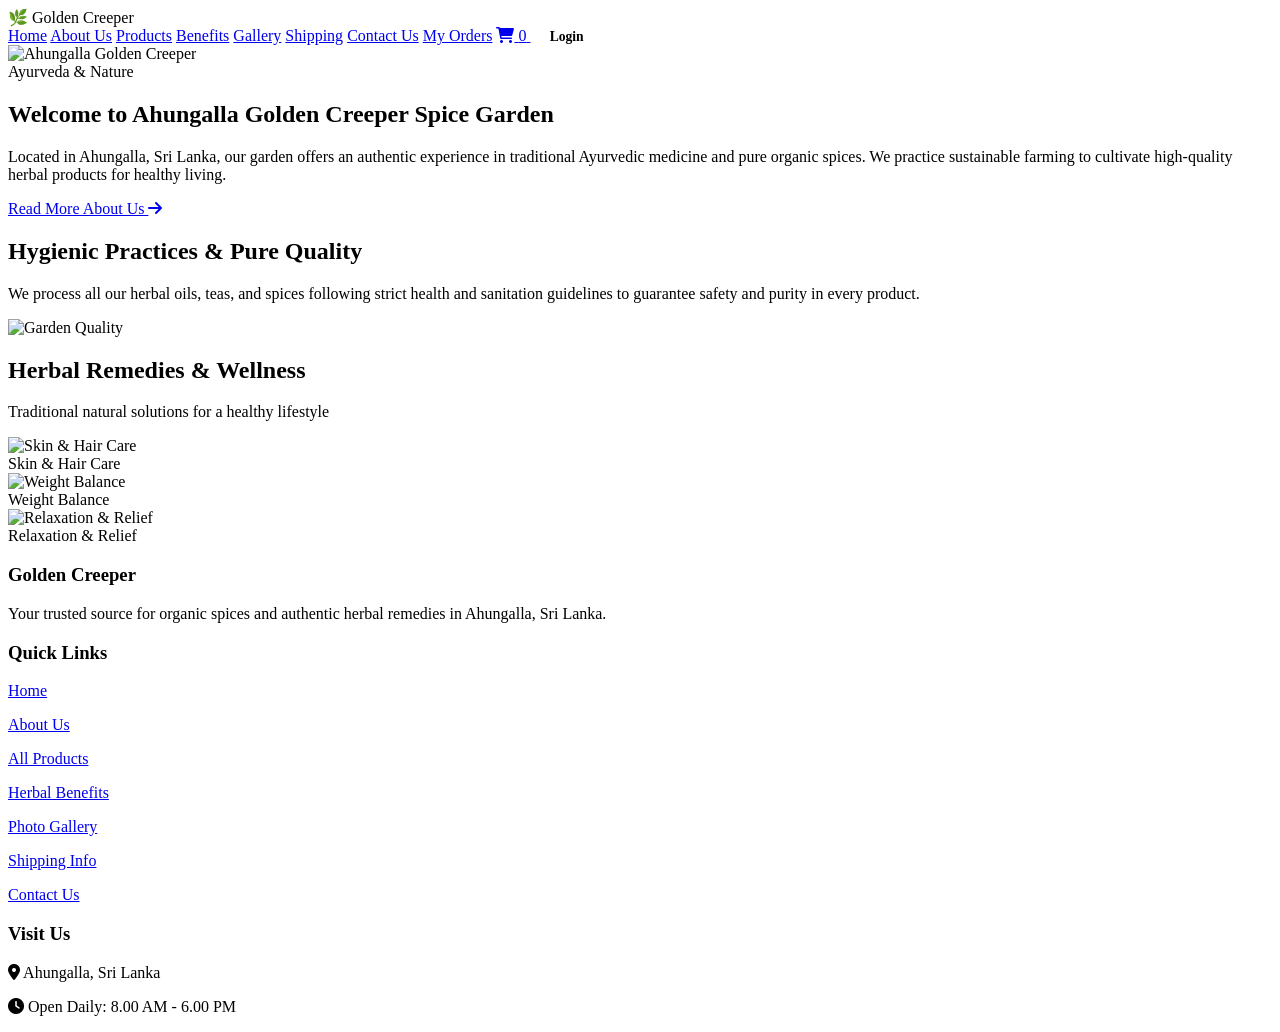
==== index.html @ 527f924f "Add files via upload" ====
<!DOCTYPE html>
<html lang="en">
<head>
  <meta charset="UTF-8">
  <meta name="viewport" content="width=device-width, initial-scale=1.0">
  <title>Golden Creeper Spice Garden - Ahungalla</title>

  <!-- Google Fonts -->
  <link href="https://fonts.googleapis.com/css2?family=Plus+Jakarta+Sans:wght@400;500;600;700;800&display=swap" rel="stylesheet">
  
  <!-- AOS Animation CSS -->
  <link href="https://unpkg.com/aos@2.3.1/dist/aos.css" rel="stylesheet">
  
  <link rel="stylesheet" href="css/style.css">
  <link rel="stylesheet" href="https://cdnjs.cloudflare.com/ajax/libs/font-awesome/6.0.0/css/all.min.css">
  <script src="https://cdn.jsdelivr.net/npm/@supabase/supabase-js@2"></script>
</head>
<body>

  <!-- Navigation Bar -->
  <header>
    <div class="header-container">
      <div class="logo">🌿 Golden Creeper</div>
      <nav>
        <a href="index.html" class="active">Home</a>
        <a href="about.html">About Us</a>
        <a href="products.html">Products</a>
        <a href="benefits.html">Benefits</a>
        <a href="gallery.html">Gallery</a>
        <a href="shipping.html">Shipping</a>
        <a href="contact.html">Contact Us</a>
        <a href="my-orders.html">My Orders</a>
        <!-- Cart Icon with Badge -->
        <a href="cart.html" class="cart-icon-btn" title="View Cart">
          <i class="fas fa-shopping-cart"></i>
          <span id="cart-count" class="cart-badge">0</span>
        </a>
        <!-- Login / Account Button (Dynamic) -->
        <div id="auth-menu-item" style="display: inline-block; margin-left: 0.3rem;">
          <a href="login.html" class="btn" style="padding: 0.35rem 0.9rem; font-size: 0.85rem; background: var(--accent); color: var(--dark); border-radius: 6px; font-weight: 600; text-decoration: none;">Login</a>
        </div>
      </nav>
    </div>
  </header>

  <!-- Hero Section with Background Slider Only -->
  <section class="hero">
    <!-- Fading Background Slides (Slide 3 Removed) -->
    <div class="hero-bg slide-2"></div>
    <div class="hero-bg slide-4"></div>
    <div class="hero-bg slide-5"></div>
    <div class="hero-bg slide-6"></div>
  </section>

  <!-- Welcome / About Section -->
  <section id="about" class="welcome-section">
    <div class="container grid-2">
      <div class="image-box">
        <img src="https://images.unsplash.com/photo-1544367567-0f2fcb009e0b?auto=format&fit=crop&w=600" alt="Ahungalla Golden Creeper">
      </div>
      <div class="text-box">
        <span class="badge">Ayurveda & Nature</span>
        <h2>Welcome to Ahungalla Golden Creeper Spice Garden</h2>
        <p>Located in Ahungalla, Sri Lanka, our garden offers an authentic experience in traditional Ayurvedic medicine and pure organic spices. We practice sustainable farming to cultivate high-quality herbal products for healthy living.</p>
        <a href="about.html" class="btn-link">Read More About Us <i class="fas fa-arrow-right"></i></a>
      </div>
    </div>
  </section>

  <!-- Hygiene & Safety Section -->
  <section class="safety-section">
    <div class="container grid-2">
      <div class="text-box" data-aos="fade-right" data-aos-duration="1000">
        <h2>Hygienic Practices & Pure Quality</h2>
        <p>We process all our herbal oils, teas, and spices following strict health and sanitation guidelines to guarantee safety and purity in every product.</p>
      </div>
      <div class="image-box" data-aos="fade-left" data-aos-duration="1000">
        <img src="https://images.unsplash.com/photo-1615485290382-441e4d049cb5?auto=format&fit=crop&w=600" alt="Garden Quality">
      </div>
    </div>
  </section>

  
  <!-- Herbal Remedies & Wellness Section -->
  <section class="remedies-section">
    <div class="container">
      <h2 class="text-center">Herbal Remedies & Wellness</h2>
      <p class="subtitle text-center">Traditional natural solutions for a healthy lifestyle</p>
      
      <!-- 'remedies-grid' Class එක ඇතුළත් කර ඇත -->
      <div class="remedies-grid">
        
        <!-- Card 1 -->
        <div class="remedy-card">
          <img src="https://images.unsplash.com/photo-1522337360788-8b13dee7a37e?auto=format&fit=crop&w=600" alt="Skin & Hair Care">
          <div class="remedy-title">Skin & Hair Care</div>
        </div>

        <!-- Card 2 -->
        <div class="remedy-card">
          <img src="https://images.unsplash.com/photo-1512621776951-a57141f2eefd?auto=format&fit=crop&w=600" alt="Weight Balance">
          <div class="remedy-title">Weight Balance</div>
        </div>

        <!-- Card 3 -->
        <div class="remedy-card">
          <img src="https://images.unsplash.com/photo-1506126613408-eca07ce68773?auto=format&fit=crop&w=600" alt="Relaxation & Relief">
          <div class="remedy-title">Relaxation & Relief</div>
        </div>

      </div>
    </div>
  </section>

  <!-- Footer -->
  <footer>
    <div class="container grid-3">
      <div>
        <h3>Golden Creeper</h3>
        <p>Your trusted source for organic spices and authentic herbal remedies in Ahungalla, Sri Lanka.</p>
      </div>
      <div>
        <h3>Quick Links</h3>
        <p><a href="index.html">Home</a></p>
        <p><a href="about.html">About Us</a></p>
        <p><a href="products.html">All Products</a></p>
        <p><a href="benefits.html">Herbal Benefits</a></p>
        <p><a href="gallery.html">Photo Gallery</a></p>
        <p><a href="shipping.html">Shipping Info</a></p>
        <p><a href="contact.html">Contact Us</a></p>
      </div>
      <div>
        <h3>Visit Us</h3>
        <p><i class="fas fa-map-marker-alt"></i> Ahungalla, Sri Lanka</p>
        <p><i class="fas fa-clock"></i> Open Daily: 8.00 AM - 6.00 PM</p>
      </div>
    </div>
  </footer>

  <!-- AOS Script -->
  <script src="https://unpkg.com/aos@2.3.1/dist/aos.js"></script>
  <script>
    AOS.init({
      once: false,
      mirror: true,
      offset: 120
    });
  </script>

  <script src="js/config.js"></script>
  <script src="js/main.js"></script>
</body>
</html>
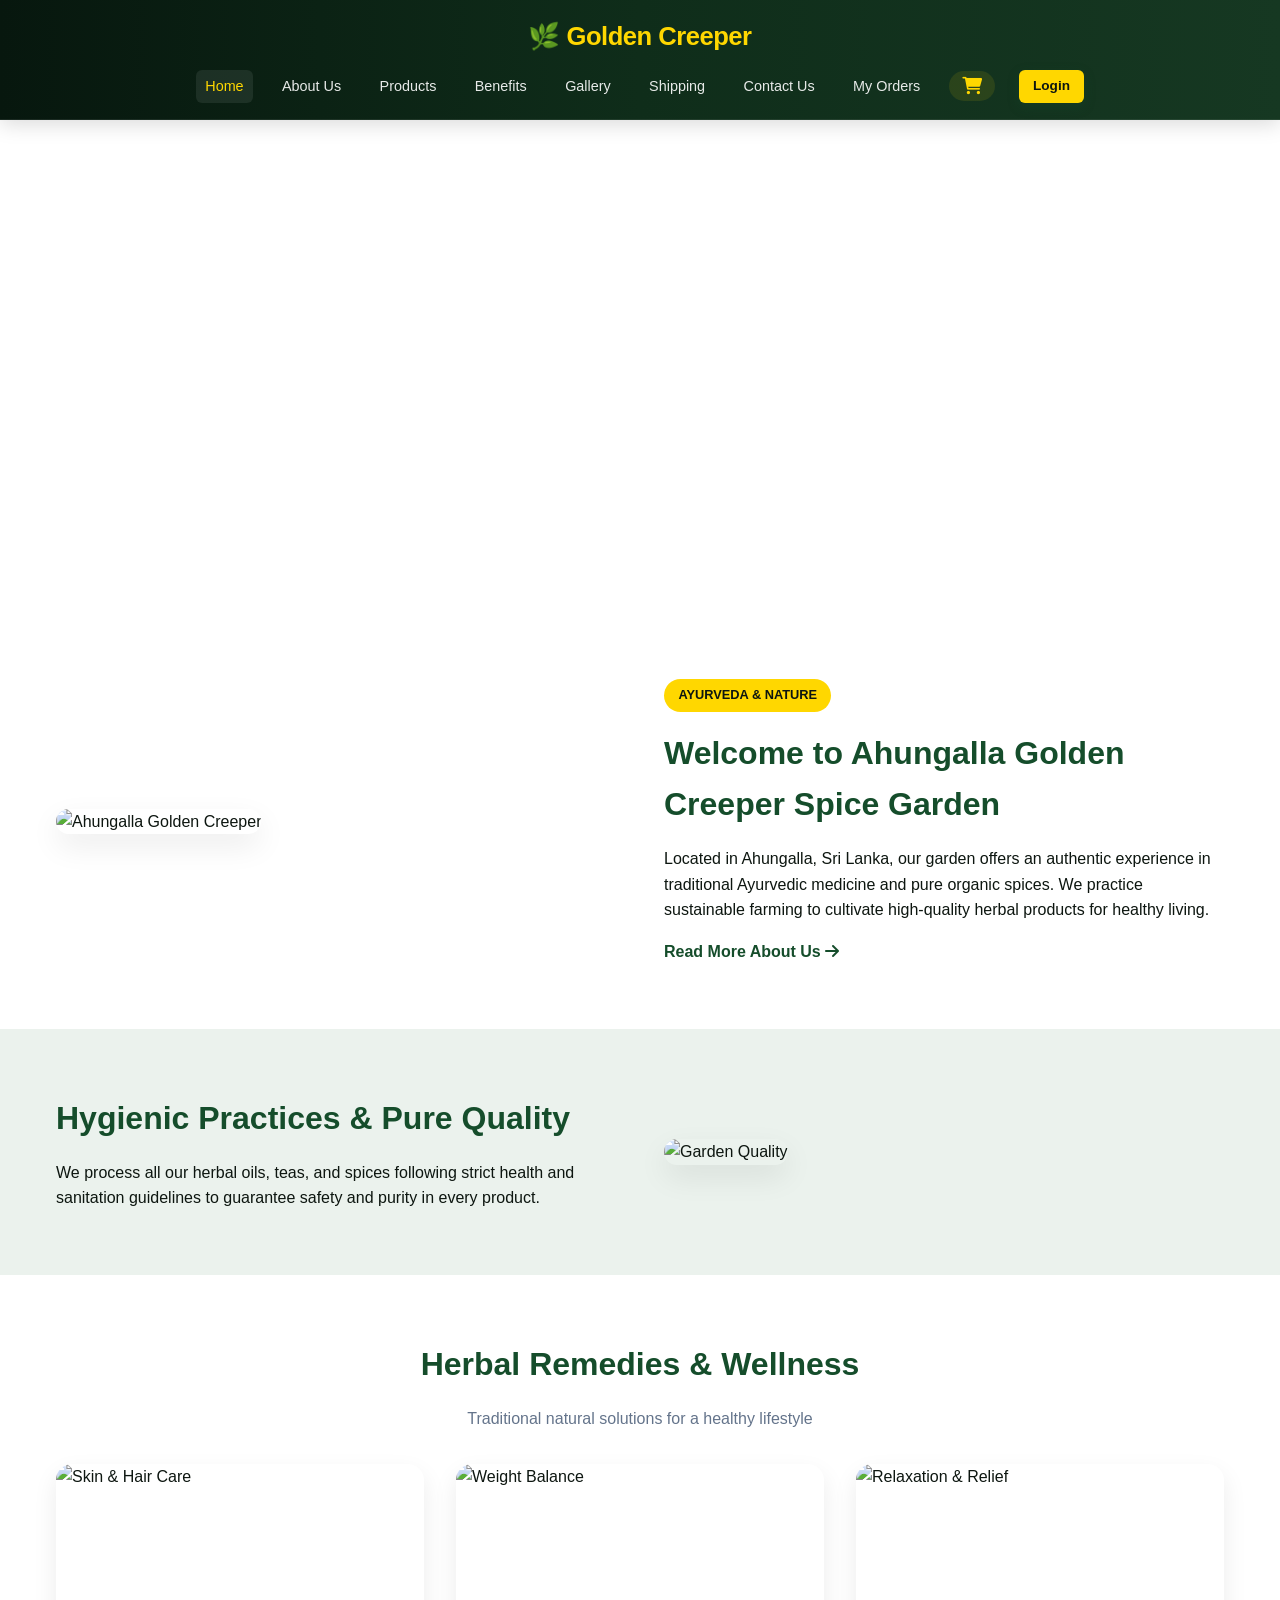
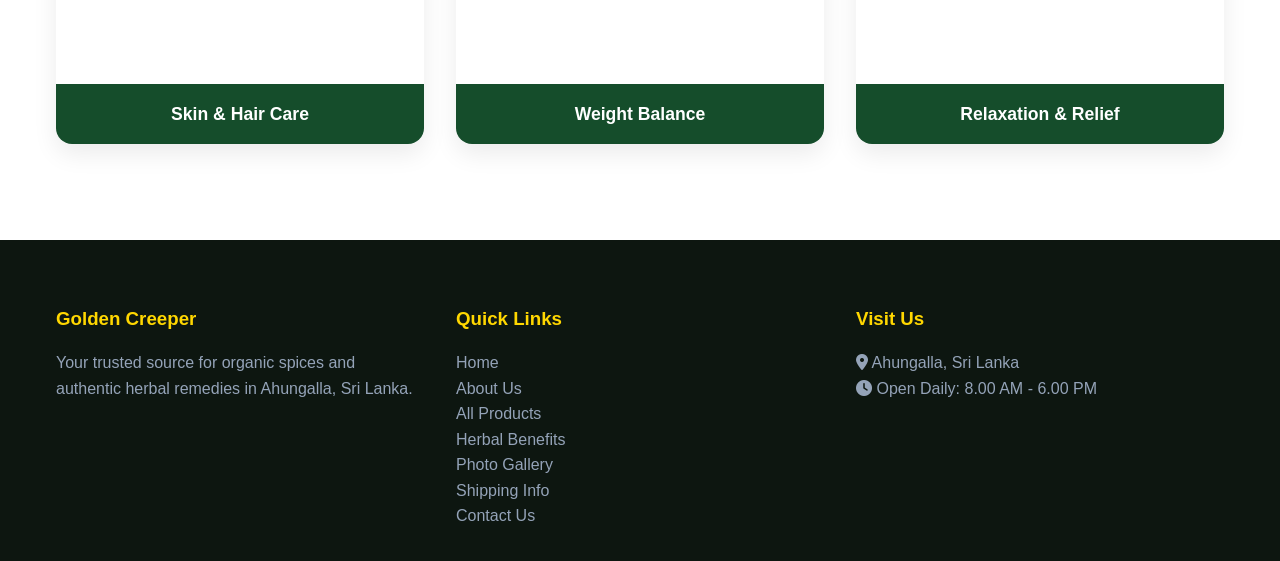
==== commit 371e139d: "Add files via upload" ====
--- a/index.html
+++ b/index.html
@@ -35,7 +35,7 @@
           <i class="fas fa-shopping-cart"></i>
           <span id="cart-count" class="cart-badge">0</span>
         </a>
-        <!-- Login / Account Button (Dynamic) -->
+        <!-- Dynamic Login / Account Button -->
         <div id="auth-menu-item" style="display: inline-block; margin-left: 0.3rem;">
           <a href="login.html" class="btn" style="padding: 0.35rem 0.9rem; font-size: 0.85rem; background: var(--accent); color: var(--dark); border-radius: 6px; font-weight: 600; text-decoration: none;">Login</a>
         </div>
@@ -43,9 +43,9 @@
     </div>
   </header>
 
-  <!-- Hero Section with Background Slider Only -->
+  <!-- Hero Section with Background Slider -->
   <section class="hero">
-    <!-- Fading Background Slides (Slide 3 Removed) -->
+    <!-- Fading background slides -->
     <div class="hero-bg slide-2"></div>
     <div class="hero-bg slide-4"></div>
     <div class="hero-bg slide-5"></div>
@@ -80,14 +80,13 @@
     </div>
   </section>
 
-  
   <!-- Herbal Remedies & Wellness Section -->
   <section class="remedies-section">
     <div class="container">
       <h2 class="text-center">Herbal Remedies & Wellness</h2>
       <p class="subtitle text-center">Traditional natural solutions for a healthy lifestyle</p>
       
-      <!-- 'remedies-grid' Class එක ඇතුළත් කර ඇත -->
+      <!-- Remedies cards grid -->
       <div class="remedies-grid">
         
         <!-- Card 1 -->
@@ -112,7 +111,7 @@
     </div>
   </section>
 
-  <!-- Footer -->
+  <!-- Footer Section -->
   <footer>
     <div class="container grid-3">
       <div>
@@ -137,7 +136,7 @@
     </div>
   </footer>
 
-  <!-- AOS Script -->
+  <!-- AOS Animation Script -->
   <script src="https://unpkg.com/aos@2.3.1/dist/aos.js"></script>
   <script>
     AOS.init({
--- a/css/style.css
+++ b/css/style.css
@@ -0,0 +1,406 @@
+:root {
+  --primary: #154D2B;      /* Deep Natural Green */
+  --primary-light: #1E663B;
+  --accent: #FFD700;       /* High Contrast Gold */
+  --accent-hover: #E6C200;
+  --dark: #0D1610;         
+  --light: #FFFFFF;        /* Global body background color */
+  --white: #ffffff;
+  --gray: #64748B;
+  --shadow: 0 12px 30px rgba(0,0,0,0.08);
+}
+
+* { box-sizing: border-box; margin: 0; padding: 0; font-family: 'Plus Jakarta Sans', sans-serif; }
+html { scroll-behavior: smooth; }
+
+/* Global body styling */
+body { 
+  background-color: var(--light); 
+  color: var(--dark); 
+  line-height: 1.6; 
+  overflow-x: hidden; 
+  min-height: 100vh;
+}
+
+/* Header & Nav gradient style */
+header {
+  background: linear-gradient(90deg, #07170e 0%, #0f2d1a 50%, #163822 100%);
+  backdrop-filter: blur(10px);
+  color: var(--white);
+  padding: 1rem 1.5rem;
+  position: sticky;
+  top: 0;
+  z-index: 1000;
+  box-shadow: 0 4px 20px rgba(0,0,0,0.15);
+  border-bottom: 1px solid rgba(255, 255, 255, 0.08);
+}
+
+.header-container {
+  max-width: 1200px;
+  margin: 0 auto;
+  display: flex;
+  flex-direction: column;
+  align-items: center;
+  gap: 0.8rem;
+}
+
+header .logo { 
+  font-size: 1.6rem; 
+  font-weight: 700; 
+  color: var(--accent); 
+  letter-spacing: -0.5px;
+}
+
+nav {
+  display: flex;
+  align-items: center;
+  flex-wrap: wrap;
+  justify-content: center;
+  gap: 0.8rem 1.2rem;
+}
+
+nav a { 
+  color: rgba(255,255,255,0.9); 
+  text-decoration: none; 
+  font-weight: 500;
+  font-size: 0.9rem;
+  transition: all 0.3s ease; 
+  padding: 0.3rem 0.6rem;
+  border-radius: 6px;
+}
+
+nav a:hover, nav a.active { 
+  color: var(--accent); 
+  background: rgba(255, 255, 255, 0.08);
+}
+
+/* Shopping Cart Icon Styling */
+.cart-icon-btn {
+  position: relative;
+  font-size: 1.1rem;
+  color: var(--accent) !important;
+  display: flex;
+  align-items: center;
+  padding: 0.4rem 0.8rem !important;
+  background: rgba(255, 215, 0, 0.1);
+  border-radius: 20px !important;
+  transition: all 0.3s ease;
+}
+
+.cart-icon-btn:hover {
+  background: rgba(255, 215, 0, 0.25) !important;
+  transform: scale(1.05);
+}
+
+.cart-badge {
+  background: #E63946;
+  color: #ffffff;
+  font-size: 0.75rem;
+  font-weight: 700;
+  padding: 0.1rem 0.45rem;
+  border-radius: 50%;
+  margin-left: 0.4rem;
+  line-height: 1;
+}
+
+.cart-badge:empty,
+.cart-badge[data-count="0"] {
+  display: none;
+}
+
+/* Hero Section */
+.hero {
+  position: relative;
+  height: 55vh;
+  min-height: 420px;
+  overflow: hidden;
+}
+
+.hero-bg {
+  position: absolute;
+  top: 0;
+  left: 0;
+  width: 100%;
+  height: 100%;
+  background-size: cover;
+  background-position: center;
+  opacity: 0;
+  animation: bgFade 20s infinite;
+}
+
+.slide-2 { 
+  background-image: url('https://qapbnigbjcayoxpbkvyg.supabase.co/storage/v1/object/public/Main/susantha-spice-herbal-garden.image.4.Woblo.jpg'); 
+  animation-delay: 0s; 
+}
+.slide-4 { 
+  background-image: url('https://qapbnigbjcayoxpbkvyg.supabase.co/storage/v1/object/public/Main/susantha-spice-herbal-garden.image.5.Woblo.jpg'); 
+  animation-delay: 5s; 
+}
+.slide-5 { 
+  background-image: url('https://qapbnigbjcayoxpbkvyg.supabase.co/storage/v1/object/public/Main/susantha-spice-herbal-garden.image.7.Woblo.jpg'); 
+  animation-delay: 10s; 
+}
+.slide-6 { 
+  background-image: url('https://qapbnigbjcayoxpbkvyg.supabase.co/storage/v1/object/public/Main/susantha-spice-herbal-garden.image.8.Woblo.jpg'); 
+  animation-delay: 15s; 
+}
+
+@keyframes bgFade {
+  0% { opacity: 0; transform: scale(1); }
+  5% { opacity: 1; }
+  25% { opacity: 1; }
+  30% { opacity: 0; transform: scale(1.04); }
+  100% { opacity: 0; }
+}
+
+/* Container & Global Layout */
+.container { max-width: 1200px; margin: 0 auto; padding: 0 1rem; }
+.text-center { text-align: center; }
+
+h2 { font-size: 2rem; color: var(--primary); font-weight: 700; margin-bottom: 1rem; }
+.subtitle { color: var(--gray); font-size: 1rem; margin-bottom: 1.5rem; }
+
+.grid-2 { display: grid; grid-template-columns: 1fr 1fr; gap: 3rem; align-items: center; }
+.grid-3 { display: grid; grid-template-columns: repeat(3, 1fr); gap: 2rem; }
+
+/* Product Grid (4 Columns Layout) */
+.products-grid {
+  display: grid;
+  grid-template-columns: repeat(4, 1fr);
+  gap: 1.5rem;
+}
+
+.product-card {
+  background: white;
+  border-radius: 12px;
+  overflow: hidden;
+  box-shadow: var(--shadow);
+  transition: transform 0.3s ease, box-shadow 0.3s ease;
+  display: flex;
+  flex-direction: column;
+}
+
+.product-card:hover {
+  transform: translateY(-5px);
+  box-shadow: 0 15px 35px rgba(0,0,0,0.12);
+}
+
+.product-card img {
+  width: 100%;
+  height: 200px;
+  object-fit: cover;
+}
+
+.product-info {
+  padding: 1.2rem;
+  display: flex;
+  flex-direction: column;
+  flex-grow: 1;
+}
+
+.product-info h3 {
+  font-size: 1.1rem;
+  font-weight: 700;
+  color: var(--dark);
+  margin-bottom: 0.4rem;
+}
+
+.product-info .price {
+  font-size: 1.2rem;
+  font-weight: 700;
+  color: var(--primary);
+  margin-bottom: 0.6rem;
+}
+
+.product-info button {
+  margin-top: auto;
+}
+
+/* Section Controls */
+.welcome-section, .safety-section, .products-section { padding: 4rem 0; }
+.safety-section { background: #EBF2ED; }
+
+/* Remedies Section */
+.remedies-section {
+  padding: 4rem 0;
+}
+
+.remedies-grid {
+  display: grid;
+  grid-template-columns: repeat(3, 1fr);
+  gap: 2rem;
+  margin-top: 2rem;
+}
+
+.remedy-card {
+  background: #ffffff;
+  border-radius: 16px;
+  overflow: hidden;
+  box-shadow: 0 10px 25px rgba(0, 0, 0, 0.08);
+  display: flex;
+  flex-direction: column;
+  transition: transform 0.4s cubic-bezier(0.16, 1, 0.3, 1), box-shadow 0.4s ease;
+  
+  /* Modern fade slide up animation */
+  animation: modernFadeUp linear forwards;
+  animation-timeline: view();
+  animation-range: entry 15% cover 35%;
+}
+
+.remedy-card:nth-child(1) { animation-delay: 0s; }
+.remedy-card:nth-child(2) { animation-delay: 0.15s; }
+.remedy-card:nth-child(3) { animation-delay: 0.3s; }
+
+.remedy-card:hover {
+  transform: translateY(-10px);
+  box-shadow: 0 20px 40px rgba(21, 77, 43, 0.15);
+}
+
+.remedy-card img {
+  width: 100%;
+  height: 220px;
+  object-fit: cover;
+  display: block;
+  transition: transform 0.5s ease;
+}
+
+.remedy-card:hover img {
+  transform: scale(1.05);
+}
+
+.remedy-card .remedy-title,
+.remedy-card h3 {
+  background: var(--primary);
+  color: var(--white);
+  text-align: center;
+  padding: 1rem;
+  font-size: 1.1rem;
+  font-weight: 700;
+  margin: 0;
+}
+
+/* Keyframe for modern smooth fade & slide animation */
+@keyframes modernFadeUp {
+  0% {
+    opacity: 0;
+    transform: translateY(50px) scale(0.96);
+  }
+  100% {
+    opacity: 1;
+    transform: translateY(0) scale(1);
+  }
+}
+
+/* Badges & Links */
+.badge { 
+  background: var(--accent); 
+  color: var(--dark); 
+  padding: 0.4rem 0.9rem; 
+  border-radius: 30px; 
+  font-weight: 700; 
+  font-size: 0.8rem; 
+  text-transform: uppercase;
+  display: inline-block;
+  margin-bottom: 1rem;
+}
+
+.btn-link {
+  display: inline-block;
+  margin-top: 1rem;
+  color: var(--primary);
+  font-weight: 700;
+  text-decoration: none;
+  transition: color 0.3s;
+}
+
+.btn-link:hover { color: var(--primary-light); }
+
+.image-box img { 
+  width: 100%; 
+  border-radius: 16px; 
+  box-shadow: var(--shadow); 
+  object-fit: cover; 
+  height: 340px; 
+  transition: transform 0.4s ease;
+}
+
+.image-box img:hover { transform: scale(1.02); }
+
+/* Buttons */
+button, .btn, .btn-light { 
+  background: var(--primary); 
+  color: white; 
+  border: none; 
+  padding: 0.8rem 1.8rem; 
+  border-radius: 8px; 
+  cursor: pointer; 
+  text-decoration: none; 
+  display: inline-block; 
+  transition: all 0.3s ease; 
+  font-weight: 700; 
+  text-align: center;
+  box-shadow: 0 4px 12px rgba(21, 77, 43, 0.3);
+}
+
+button:hover, .btn:hover { 
+  background: var(--primary-light); 
+  transform: translateY(-2px);
+}
+
+.btn-light { 
+  background: var(--accent); 
+  color: var(--dark); 
+  box-shadow: 0 4px 12px rgba(255, 215, 0, 0.3);
+}
+
+.btn-light:hover { background: var(--accent-hover); }
+
+/* Footer */
+footer { background: var(--dark); color: #94A3B8; padding: 4rem 0 2rem; margin-top: 2rem; }
+footer h3 { color: var(--accent); margin-bottom: 1rem; font-weight: 600; }
+footer a { color: #94A3B8; text-decoration: none; transition: color 0.3s; }
+footer a:hover { color: var(--accent); }
+
+/* Tables & Forms */
+table { width: 100%; border-collapse: collapse; background: white; margin-top: 1rem; box-shadow: 0 2px 5px rgba(0,0,0,0.05); }
+th, td { padding: 0.8rem; text-align: left; border-bottom: 1px solid #ddd; }
+th { background: var(--primary); color: white; }
+input[type="number"], input[type="text"], input[type="password"], textarea { padding: 0.6rem; width: 100%; margin-bottom: 0.8rem; border: 1px solid #ccc; border-radius: 4px; }
+
+/* Responsive adjustments */
+@media (max-width: 992px) {
+  .products-grid { grid-template-columns: repeat(2, 1fr); }
+}
+
+@media (max-width: 768px) {
+  .grid-2, .grid-3, .remedies-grid { grid-template-columns: 1fr; }
+  .hero { height: 50vh; }
+  nav { gap: 0.5rem; }
+  nav a { font-size: 0.85rem; padding: 0.2rem 0.4rem; }
+}
+
+@media (max-width: 576px) {
+  .products-grid { grid-template-columns: 1fr; }
+}
+
+.card-details-box {
+  background: #f1f5f9;
+  padding: 1.2rem;
+  border-radius: 10px;
+  border: 1px solid #e2e8f0;
+  margin-top: 1.5rem;
+  margin-bottom: 1rem;
+}
+.card-details-box h3 {
+  font-size: 1.1rem;
+  color: var(--primary);
+  margin-bottom: 1rem;
+  display: flex;
+  align-items: center;
+  gap: 0.5rem;
+}
+.card-row {
+  display: grid;
+  grid-template-columns: 1fr 1fr;
+  gap: 1rem;
+}
